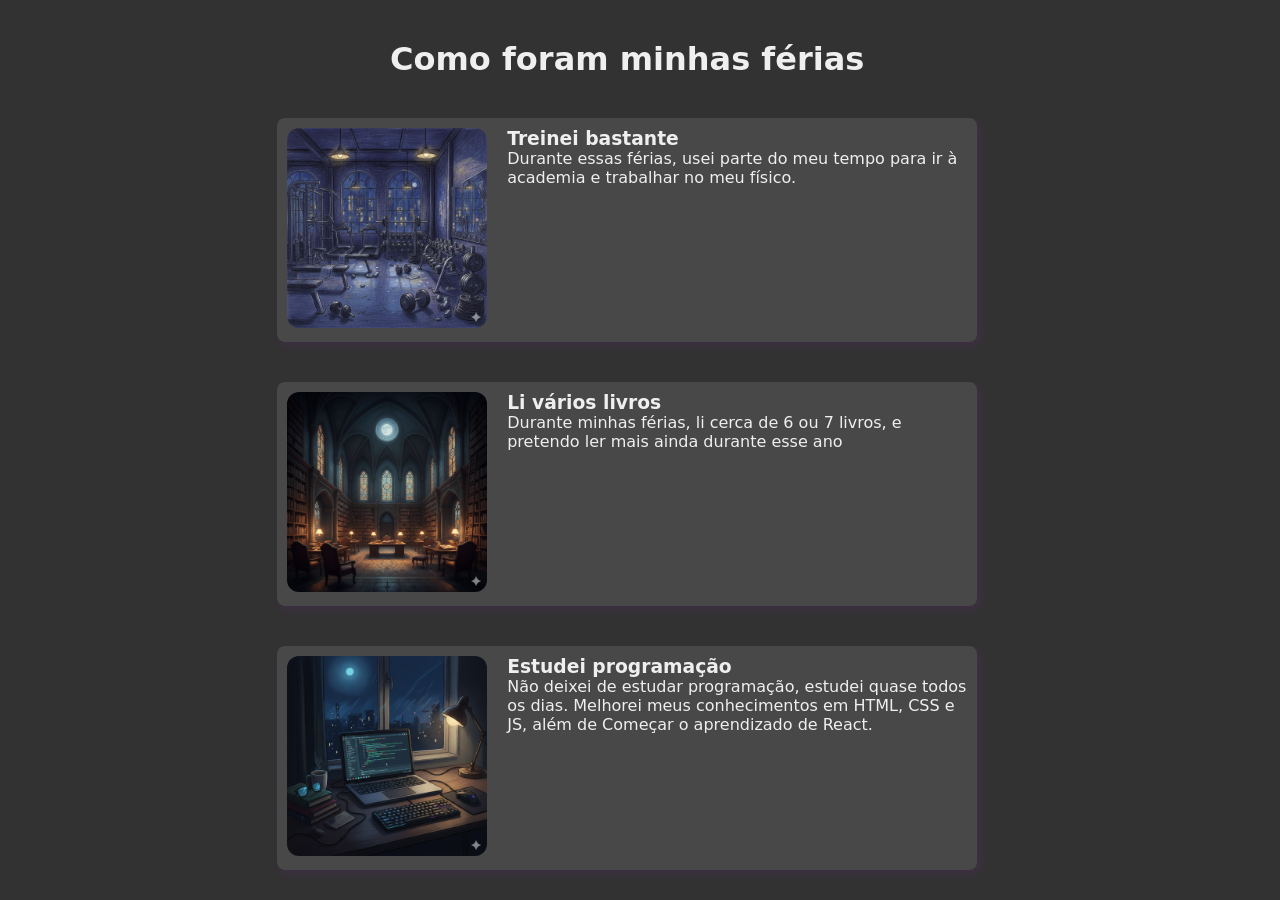
==== trabalho_sobre_ferias/index.html @ c96985c9 "24/02/2026" ====
<!DOCTYPE html>
<html lang="en">
<head>
    <meta charset="UTF-8">
    <meta name="viewport" content="width=device-width, initial-scale=1.0">
    <link rel="stylesheet" href="index.css">
    <title>Document</title>
</head>
<body>
    <h1>Como foram minhas férias</h1>
    
    <article>
        <section class="img-section">
            <img src="imgs/unnamed.jpg" alt="">
        </section>
        <section class="text_section">   
            <h3>Treinei bastante</h3>
            <p>Durante essas férias, usei parte do meu tempo para ir à academia e trabalhar no meu físico.</p>
        </section>
    </article>

    <article>
        <section class="img-section">
            <img src="./imgs/unnamed (1).jpg" alt="">
        </section>
        <section class="text_section">   
            <h3>Li vários livros</h3>
            <p>Durante minhas férias, li cerca de 6 ou 7 livros, e pretendo ler mais ainda durante esse ano</p>
        </section>
    </article>
    
    <article>
        <section class="img-section">
            <img src="./imgs/unnamed (2).jpg" alt="">
        </section>
        <section class="text_section">   
            <h3>Estudei programação</h3>
            <p>Não deixei de estudar programação, estudei quase todos os dias. Melhorei meus conhecimentos em HTML, CSS e JS, além de Começar o aprendizado de React.</p>
        </section>
    </article>
    
</body>
</html>
---- trabalho_sobre_ferias/index.css ----
* {
    margin: 0px;
    padding: 0px;
    box-sizing: border-box;
}

:root {
    --clr-1:#323232;
    --clr-2:#484848;
    --clr-3:#efefef;
    --clr-4: #c416fe17;
    --clr-5: #c41rgba(196, 22, 254, 0.192);
    --font: system-ui, -apple-system, BlinkMacSystemFont, 'Segoe UI', Roboto, Oxygen, Ubuntu, Cantarell, 'Open Sans', 'Helvetica Neue', sans-serif;
}

body {
    font-family: var(--font);
    display: flex;
    flex-direction: column;
    width: 98vw;
    justify-content: center;
    align-items: center;
    padding-top: 40px;
    background-color: var(--clr-1);
    color: var(--clr-3);
}

img {
    width: 200px;
    height: 200px;
    border-radius: 12px;
    object-fit: contain;
}

article {
    margin-top: 40px;
    background-color: var(--clr-2);
    width: 700px;
    display: flex;
    flex-direction: row;
    padding: 10px;
    border-radius: 8px;
    box-shadow: 4px 4px 8px var(--clr-4);
    transition: all 0.3s;
}

article:hover {
    margin-bottom: 2px;
    margin-right: 2px;
    cursor: pointer;
    box-shadow: 4px 4px 8px var(--clr-5);
}

.text_section {
    margin-left: 20px;
}
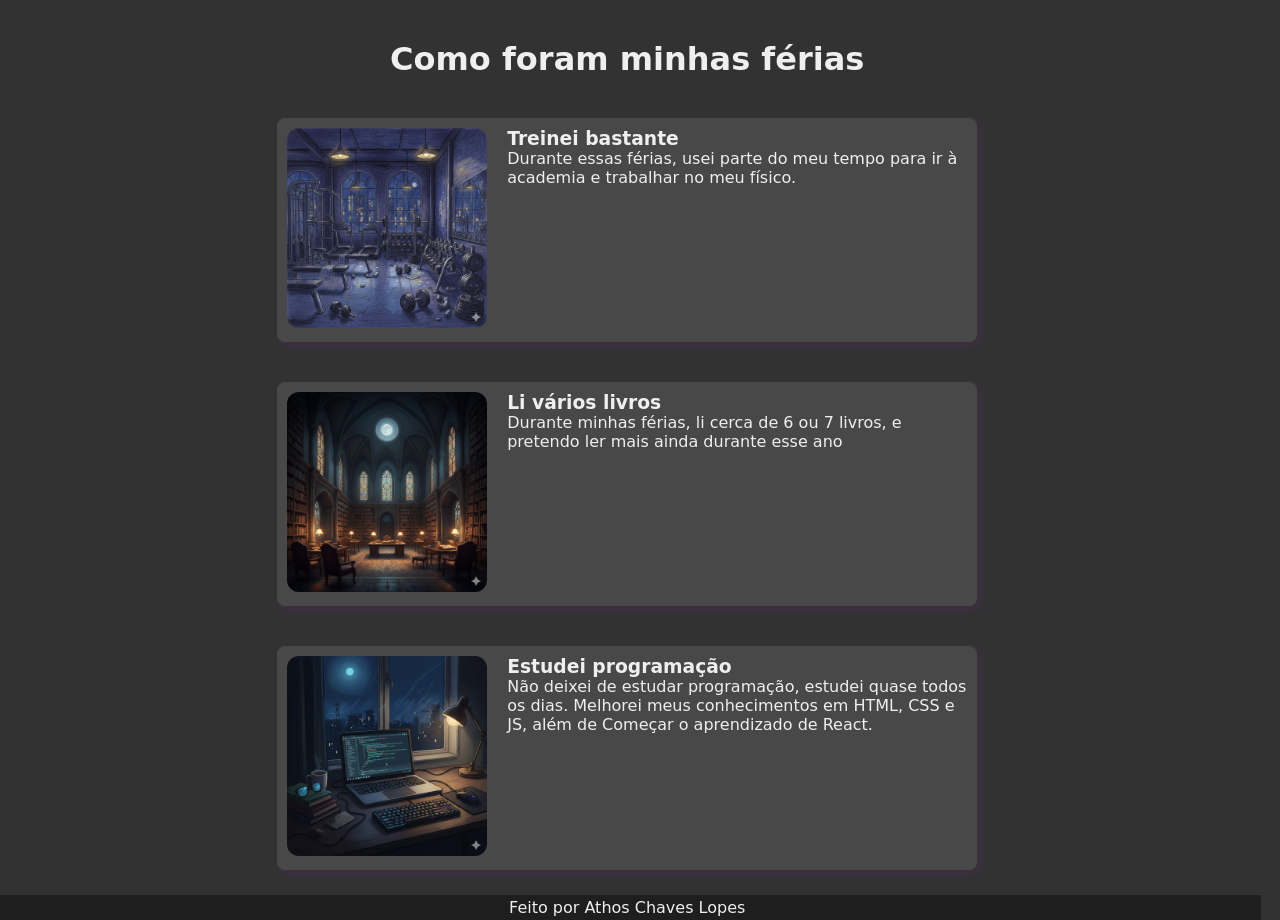
==== commit a1e38b51: "26/02/2026 - Exercício Minhas Férias finalizado" ====
--- a/trabalho_sobre_ferias/index.html
+++ b/trabalho_sobre_ferias/index.html
@@ -38,6 +38,6 @@
             <p>Não deixei de estudar programação, estudei quase todos os dias. Melhorei meus conhecimentos em HTML, CSS e JS, além de Começar o aprendizado de React.</p>
         </section>
     </article>
-    
+    <footer>Feito por Athos Chaves Lopes</footer>
 </body>
 </html>
--- a/trabalho_sobre_ferias/index.css
+++ b/trabalho_sobre_ferias/index.css
@@ -9,7 +9,8 @@
     --clr-2:#484848;
     --clr-3:#efefef;
     --clr-4: #c416fe17;
-    --clr-5: #c41rgba(196, 22, 254, 0.192);
+    --clr-5: #rgba(196, 22, 254, 0.192);
+    --clr-6: #1e1e1e;
     --font: system-ui, -apple-system, BlinkMacSystemFont, 'Segoe UI', Roboto, Oxygen, Ubuntu, Cantarell, 'Open Sans', 'Helvetica Neue', sans-serif;
 }
 
@@ -53,4 +54,34 @@
 
 .text_section {
     margin-left: 20px;
+}
+
+footer {
+    margin-top: 25px;
+    padding: 3px;
+    background-color: var(--clr-6);
+    width: 99vw;
+    display: flex;
+    align-items: center;
+    justify-content: center;
+}
+
+
+@media screen and (max-width: 715px) {
+    article {
+        width: 500px;
+    }
+}
+
+@media screen and (max-width: 500px) {
+    article {
+        width: 300px;
+        height: 370px;
+        flex-direction: column;
+        align-items: center;
+    }
+
+    img {
+        margin-bottom: 20px;
+    }
 }
